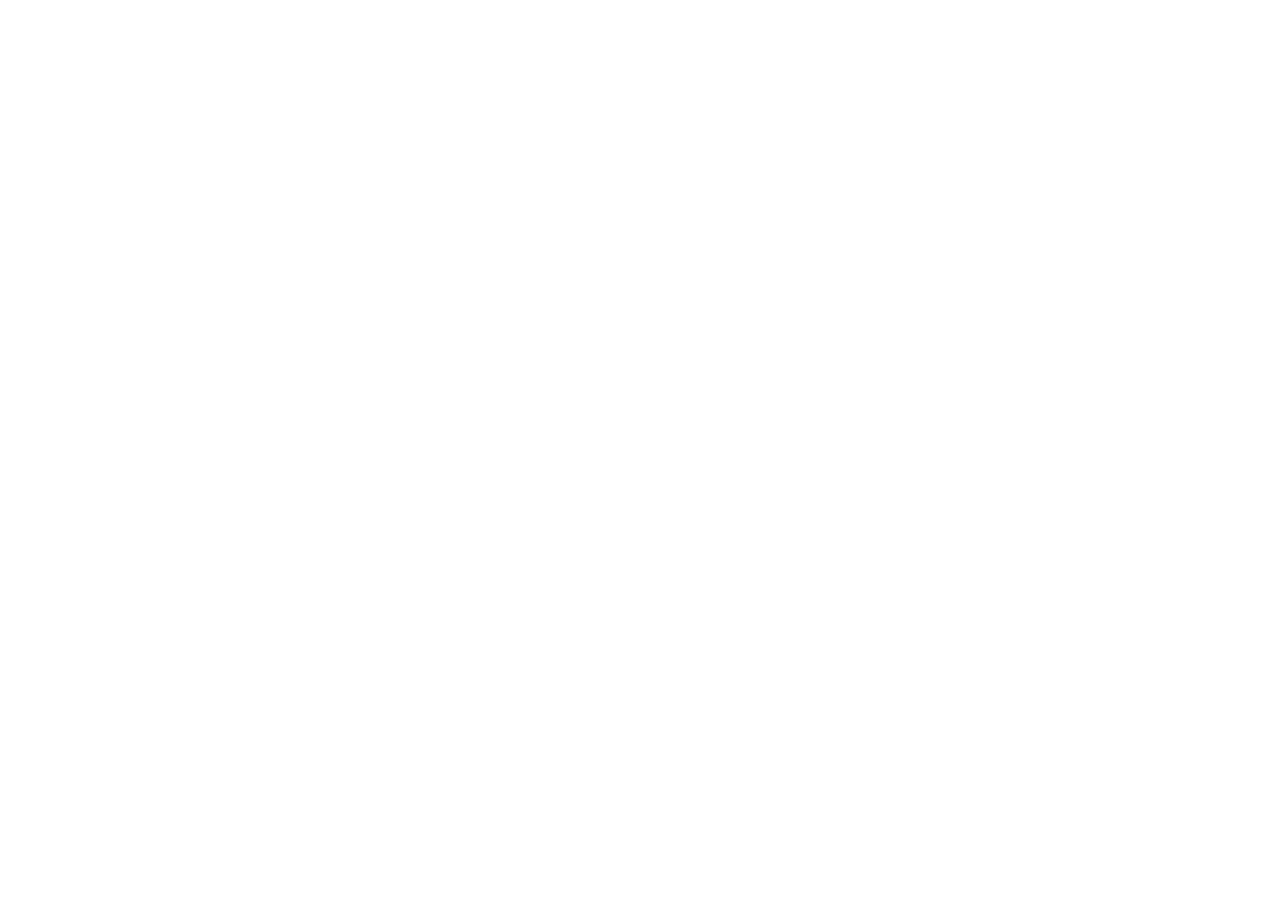
==== index.html @ bfb95610 "Add files via upload" ====
<!DOCTYPE html>
<html lang="en">
    <head>
        <meta charset="UTF-8">
        <meta name="viewport" content="width=device-width, initial-scale=1.0">
        <meta http-equiv="X-UA-Compatible" content="ie=edge">
        <script src="https://cdnjs.cloudflare.com/ajax/libs/Chart.js/3.7.1/chart.min.js"></script>

    </head>
    <body>
        <div class="container">
            <canvas id="myChart"></canvas>
        </div>

        <script>
            let myChart = document.getElementById('myChart').getContext('2d');
            let massPopChart = new Chart(myChart, {
                type: 'line' ,
                data:{
                    labels: ['time'],
                    datasets: [{
                        label: 'weight',
                        data:[
                            20, 30, 40, 50
                        ]
                    }]
                },
                options:{}
            });
        </script>
    </body>
</html>
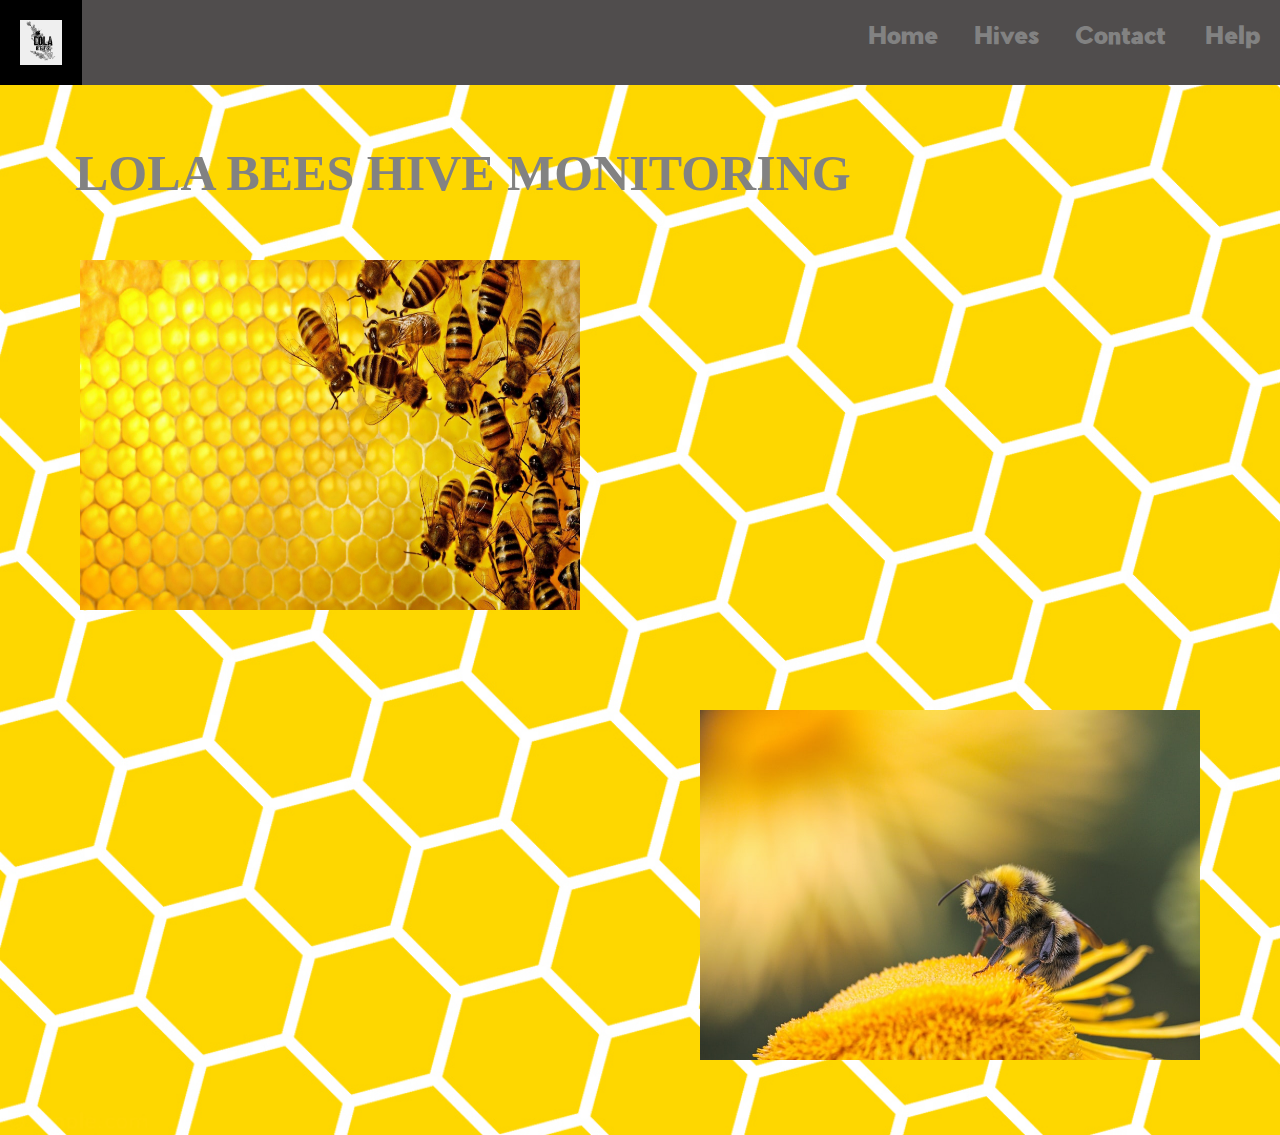
==== commit 81949305: "Add files via upload" ====
--- a/index.html
+++ b/index.html
@@ -1,32 +1,38 @@
 <!DOCTYPE html>
 <html lang="en">
-    <head>
-        <meta charset="UTF-8">
-        <meta name="viewport" content="width=device-width, initial-scale=1.0">
-        <meta http-equiv="X-UA-Compatible" content="ie=edge">
-        <script src="https://cdnjs.cloudflare.com/ajax/libs/Chart.js/3.7.1/chart.min.js"></script>
 
-    </head>
-    <body>
-        <div class="container">
-            <canvas id="myChart"></canvas>
+<head>
+    <meta charset="UTF-8">
+    <meta name="viewport" content="width=device-width, initial-scale=1.0">
+    <link rel="stylesheet" href="styles.css">
+    <meta http-equiv="X-UA-Compatible" content="ie=edge">
+
+</head>
+
+<body>
+
+    <div class="navbar">
+        <a href="Help.html">Help</a>
+        <a href="Contact.html">Contact</a>
+        <div class="dropdown">
+            <button class="dropbtn">Hives</button>
+            <div class="dropdown-content">
+                <a href="Hive 1.html">Hive 1</a>
+                <a href="Hive 2.html">Hive 2</a>
+                <a href="Hive 3.html">Hive 3</a>
+            </div>
         </div>
+        <a href="index.html">Home</a>
+        <div class="top-right">
+            <a href='https://www.lolabees.ca/'><button class="image-3" type="logo"> <img src="LolaBeesLogo.png" height ="40" width="30" /></button></a>
+        </div>
+    </div>
+    <div>
+    <h1 class="title">LOLA BEES HIVE MONITORING</h1>
 
-        <script>
-            let myChart = document.getElementById('myChart').getContext('2d');
-            let massPopChart = new Chart(myChart, {
-                type: 'line' ,
-                data:{
-                    labels: ['time'],
-                    datasets: [{
-                        label: 'weight',
-                        data:[
-                            20, 30, 40, 50
-                        ]
-                    }]
-                },
-                options:{}
-            });
-        </script>
-    </body>
+    <img src="BeePhoto1.jpeg" width="500vw" height="350vh" float="right" class="image-1">
+    <img src="BeePhoto2.jpeg" width="500vw" height="350vh" float="left" class="image-2">
+</div>
+</body>
+
 </html>--- a/styles.css
+++ b/styles.css
@@ -0,0 +1,183 @@
+@font-face {
+    font-family: cornerstone;
+    src: url('Cornerstone.ttf');
+}
+
+@font-face {
+    font-family: berlin;
+    src: url('berlin.bold.ttf');
+}
+
+@font-face {
+    font-family: brooklyn;
+    src: url('The Brooklyn.otf');
+}
+
+@font-face {
+    font-family: pier;
+    src: url('PierSans-Black.otf');
+}
+
+body {
+    margin: 0%;
+    padding: 0%;
+    background-attachment: top;
+    background-size: cover;
+    background-repeat: no-repeat;
+    background-image: url("HoneyComb.jpg");
+    width: 100%;
+    height: 100vh;
+}
+.title {
+    color: #828282;
+    font-family: inherit;
+    padding-top: 25px;
+    padding-left: 75px;
+    font-style: inherit;
+    font-size: 50px;
+
+}
+
+.image-1 {
+    float: left;
+    padding: 75px;
+    padding-top: 25px;
+    margin: auto 5px;
+}
+
+.image-2 {
+    float: right;
+    padding: 75px;
+    padding-top: 25px;
+    margin: auto 5px;
+}
+
+.image-3 {
+    border-width: 0;
+}
+
+#myChart {
+    margin: 9.9vw;
+    background-color: white;
+    margin-top: 1%;
+}
+
+.dropdown:hover {
+    colour: rgba(0, 0, 0, 0.49);
+}
+
+.label {
+    float: right;
+    width: 10vw;
+    opacity: 0;
+    font-size: large;
+    transition: ease-in-out all .4s;
+}
+
+
+/* Navbar container */
+
+.navbar {
+    overflow: hidden;
+    background-color: #504D4D;
+    font-family: pier;
+}
+
+
+/* Links inside the navbar */
+
+.navbar a {
+    float: right;
+    font-size: 24px;
+    color: #828282;
+    text-align: center;
+    padding: 20px 20px;
+    text-decoration: none;
+}
+
+
+/* The dropdown container */
+
+.dropdown {
+    float: right;
+    overflow: hidden;
+}
+
+
+/* Dropdown button */
+
+.dropdown .dropbtn {
+    font-size: 24px;
+    border: none;
+    outline: none;
+    color: #828282;
+    padding: 20px 16px;
+    background-color: inherit;
+    font-family: inherit;
+    /* Important for vertical align on mobile phones */
+    margin: 0;
+    /* Important for vertical align on mobile phones */
+}
+
+
+/* Add a red background color to navbar links on hover */
+
+.navbar a:hover,
+.dropdown:hover .dropbtn {
+    background-color: black;
+}
+
+
+/* Dropdown content (hidden by default) */
+
+.dropdown-content {
+    display: none;
+    position: absolute;
+    background-color: #f9f9f9;
+    min-width: 160px;
+    box-shadow: 0px 8px 16px 0px rgba(0, 0, 0, 0.49);
+    z-index: 1;
+}
+
+
+/* Links inside the dropdown */
+
+.dropdown-content a {
+    float: none;
+    color: black;
+    padding: 8px 16px;
+    text-decoration: none;
+    display: block;
+    text-align: left;
+}
+
+
+/* Add a grey background color to dropdown links on hover */
+
+.dropdown-content a:hover {
+    background-color: #ddd;
+}
+
+
+/* Show the dropdown menu on hover */
+
+.dropdown:hover .dropdown-content {
+    display: block;
+}
+
+.logo {
+    float: left;
+}
+
+.top-right a:hover {
+    background-color: (0, 0, 0, 0);
+}
+
+.top-right {
+    float: left;
+    padding: 0px;
+}
+
+a:hover .label {
+    opacity: 1;
+}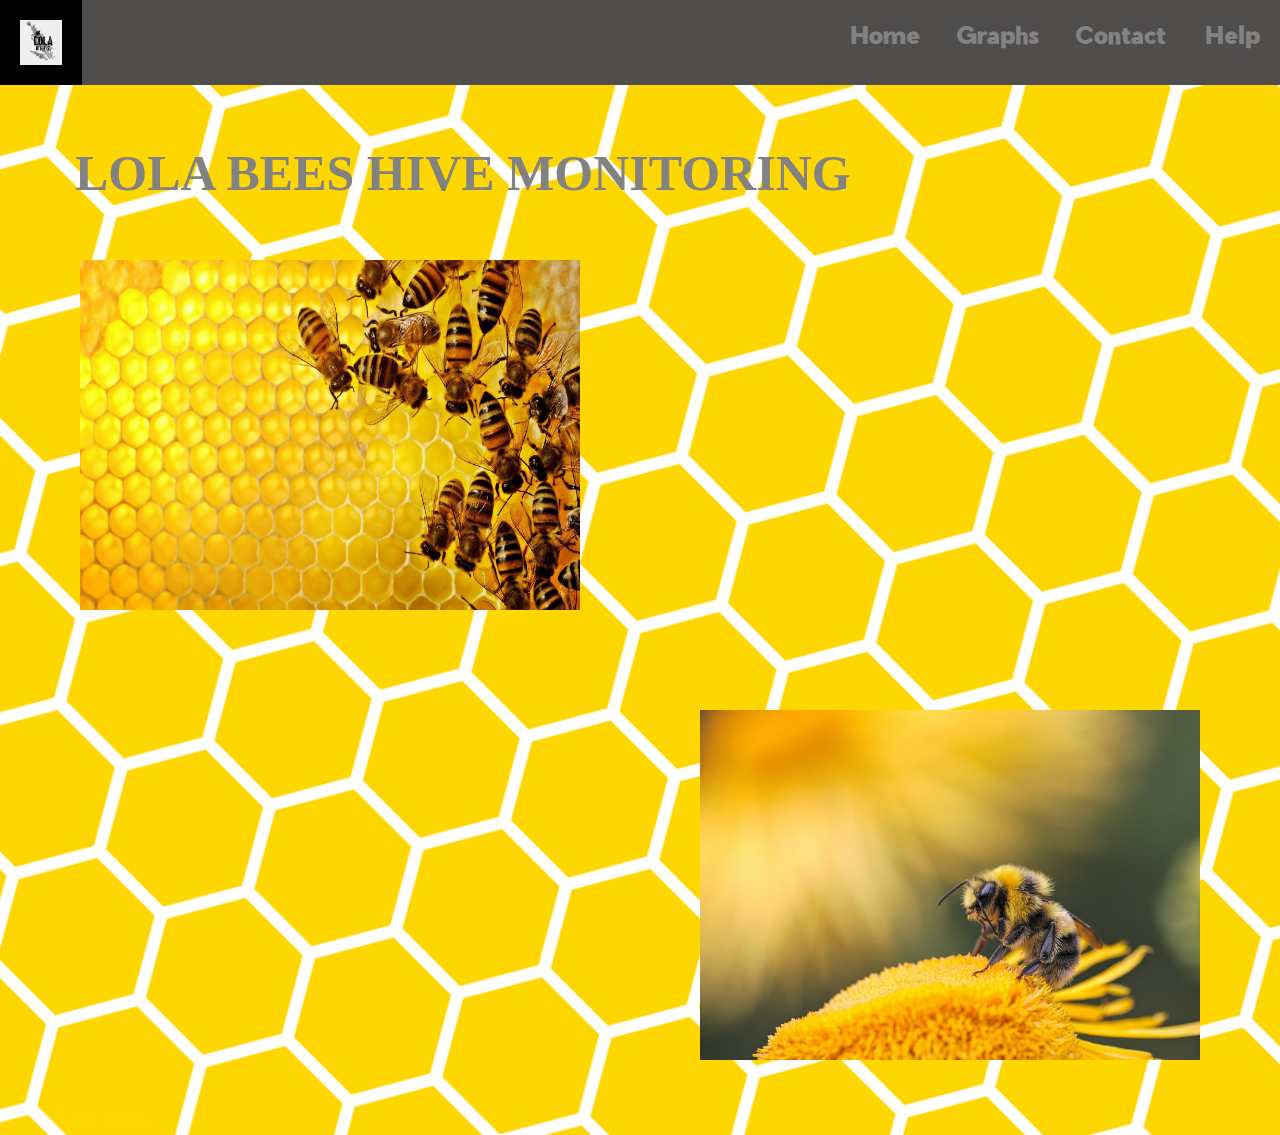
==== commit b06d39e4: "Add files via upload" ====
--- a/index.html
+++ b/index.html
@@ -15,11 +15,11 @@
         <a href="Help.html">Help</a>
         <a href="Contact.html">Contact</a>
         <div class="dropdown">
-            <button class="dropbtn">Hives</button>
+            <button class="dropbtn">Graphs</button>
             <div class="dropdown-content">
-                <a href="Hive 1.html">Hive 1</a>
-                <a href="Hive 2.html">Hive 2</a>
-                <a href="Hive 3.html">Hive 3</a>
+                <a href="Hive 1.html">Weight</a>
+                <a href="Hive 2.html">Temperature</a>
+                <a href="Hive 3.html">Humidity</a>
             </div>
         </div>
         <a href="index.html">Home</a>
@@ -28,11 +28,11 @@
         </div>
     </div>
     <div>
-    <h1 class="title">LOLA BEES HIVE MONITORING</h1>
+        <h1 class="title">LOLA BEES HIVE MONITORING</h1>
 
-    <img src="BeePhoto1.jpeg" width="500vw" height="350vh" float="right" class="image-1">
-    <img src="BeePhoto2.jpeg" width="500vw" height="350vh" float="left" class="image-2">
-</div>
+        <img src="BeePhoto1.jpeg" width="500vw" height="350vh" float="right" class="image-1">
+        <img src="BeePhoto2.jpeg" width="500vw" height="350vh" float="left" class="image-2">
+    </div>
 </body>
 
 </html>--- a/styles.css
+++ b/styles.css
@@ -28,6 +28,7 @@
     width: 100%;
     height: 100vh;
 }
+
 .title {
     color: #828282;
     font-family: inherit;
@@ -35,7 +36,6 @@
     padding-left: 75px;
     font-style: inherit;
     font-size: 50px;
-
 }
 
 .image-1 {
@@ -56,14 +56,32 @@
     border-width: 0;
 }
 
+.H1 {
+    text-align: center;
+    font-size: 50px;
+    font-family: inherit;
+}
+
 #myChart {
     margin: 9.9vw;
-    background-color: white;
     margin-top: 1%;
+    background-color: #ebf4f5;
+}
+
+#myChart2 {
+    margin: 9.9vw;
+    margin-top: 1%;
+    background-color: #ebf4f5;
+}
+
+#myChart3 {
+    margin: 9.9vw;
+    margin-top: 1%;
+    background-color: #ebf4f5;
 }
 
 .dropdown:hover {
-    colour: rgba(0, 0, 0, 0.49);
+    color: rgba(0, 0, 0, 0.49);
 }
 
 .label {
